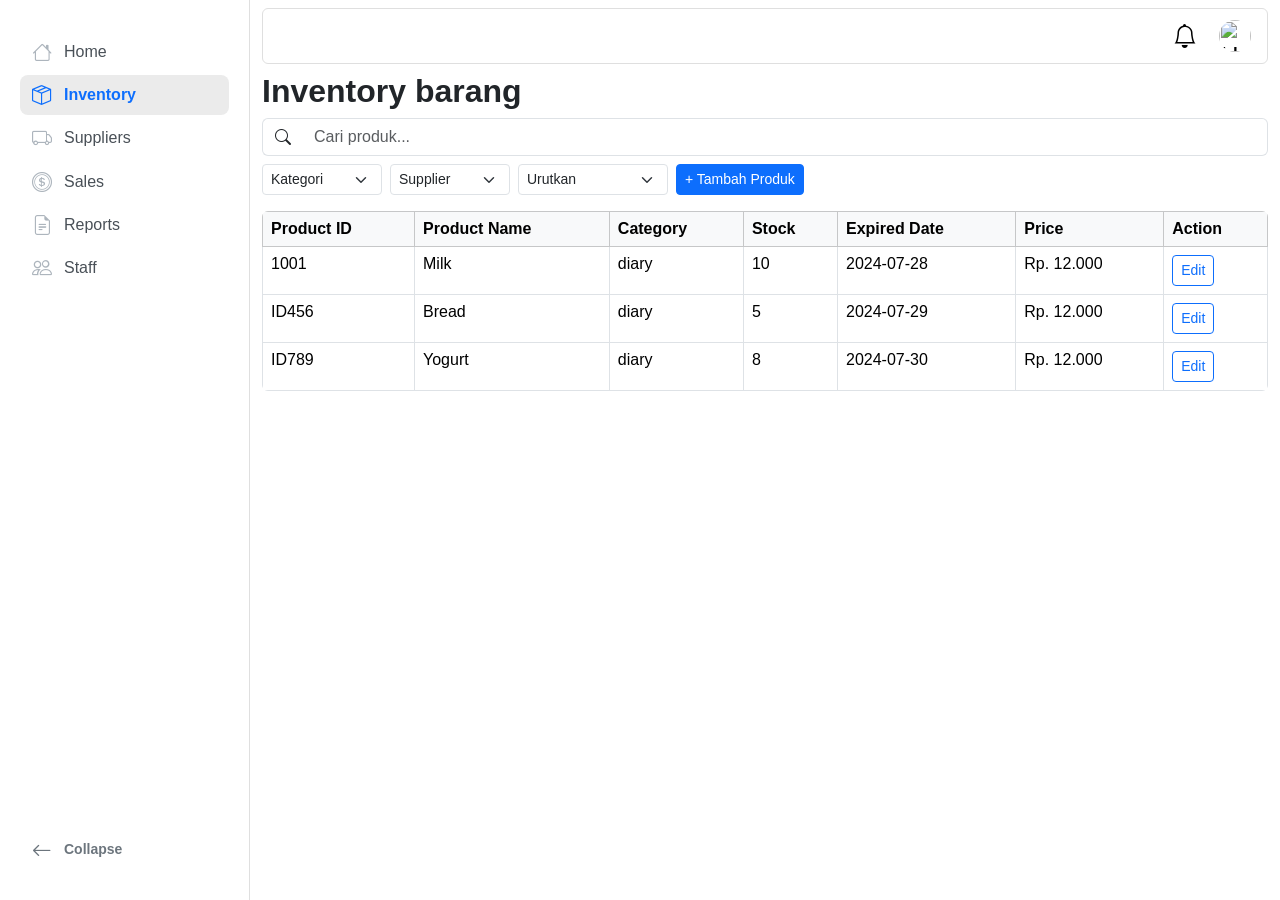
==== index.html @ c000d21e "Update and rename inventory.html to index.html" ====
<html lang="en">
<head>
  <meta charset="utf-8" />
  <meta name="viewport" content="width=device-width, initial-scale=1" />
  <title>Dashboard</title>
  <link
    href="https://cdn.jsdelivr.net/npm/bootstrap@5.3.0/dist/css/bootstrap.min.css"
    rel="stylesheet"
  />
  <link
    href="https://cdn.jsdelivr.net/npm/bootstrap-icons@1.10.5/font/bootstrap-icons.css"
    rel="stylesheet"
  />
  <style>
    body, html {
      width: 100%;
      height: 100%;
      margin: 0;
      font-family: -apple-system, BlinkMacSystemFont, "Segoe UI", Roboto,
        "Helvetica Neue", Arial, sans-serif, "Apple Color Emoji",
        "Segoe UI Emoji", "Segoe UI Symbol";
      overflow: hidden;
    }
    .app-container {
      display: flex;
      height: 100vh;
      width: 100vw;
      flex-direction: column;
    }
    /* Header */
    .navbar {
      background-color: #ffffff !important;
      border: #dfdfdf 0.1rem solid;
      border-radius: 6px;
      height: 56px;
      width: 100%;
      flex-shrink: 0;
      padding-left: 1rem;
      padding-right: 1rem;
    }
    .header-icons {
      display: flex;
      align-items: center;
      gap: 1rem;
    }
    .header-icons button {
      background: none;
      border: none;
      color: black;
      font-size: 1.5rem;
      position: relative;
      cursor: pointer;
    }
    .header-icons button:focus {
      outline: none;
      box-shadow: 0 0 0 2px rgba(0 0 0 / 0.3);
      border-radius: 0.25rem;
    }
    .header-icons .badge {
      font-size: 0.6rem;
      line-height: 1;
      position: absolute;
      top: 0;
      right: 0;
      transform: translate(50%, -50%);
    }
    .header-icons img {
      width: 32px;
      height: 32px;
      border-radius: 50%;
      cursor: pointer;
    }

    /* Layout below header */
    .content-wrapper {
      display: flex;
      flex-grow: 1;
      height: calc(100vh - 56px);
      overflow: hidden;
    }

    /* Sidebar normal */
    .sidebar {
      min-width: 70px !important;
      max-width: 250px !important;
      background: rgb(255, 255, 255);
      border-right: 1px solid #dfdfdf;
      width: 250px;
      display: flex;
      flex-direction: column;
      justify-content: space-between;
      padding: 2rem 1.25rem;
      transition: all 0.3s ease;
      position: relative;
      user-select: none;
    }

    /* Sidebar ketika collapsed */
    .sidebar.collapsed {
      width: 3.5rem !important;
      min-width: 3.5rem;
      max-width: 3.5rem;
      padding: 2rem 0.75rem;
      align-items: center;
    }
    .sidebar li:not(:last-child) {
      margin-bottom: 0.2rem;
      margin-top: 0.2rem;
    }
    .sidebar ul {
      padding-left: 0;
      margin-bottom: 0;
      list-style: none;
      width: 100%;
    }
    .sidebar li {
      position: relative;
      width: 100%;
    }
    .sidebar a {
      color: #212529;
      text-decoration: none;
      display: flex;
      align-items: center;
      gap: 0.75rem;
      padding: 0.5rem 0.75rem;
      font-weight: 400;
      font-size: 1rem;
      justify-content: flex-start;
      white-space: nowrap;
      overflow: hidden;
      transition: color 0.3s ease, background-color 0.3s ease;
      border-radius: 0.25rem;
      position: relative;
      width: 100%;
      box-sizing: border-box;
    }
    .sidebar a i {
      min-width: 1.25rem;
      text-align: center;
      font-size: 1.25rem;
      flex-shrink: 0;
    }
    .sidebar a.active {
      background-color: #ebebeb;
      border-radius: 8px;
      color: #0d6efd;
      font-weight: 600;
    }
    .sidebar a.active i {
      color: #0d6efd;
    }
    .sidebar a.inactive i {
      color: #adb5bd;
    }
    .sidebar a.inactive {
      color: #495057;
    }
    /* Hide text when collapsed */
    .sidebar.collapsed a span {
      display: none;
    }
    /* Tooltip on hover when collapsed */
    .sidebar.collapsed a:hover::after {
      content: attr(data-tooltip);
      position: fixed;
      left: 3.8rem;
      background: #212529;
      color: white;
      padding: 0.25rem 0.5rem;
      border-radius: 0.25rem;
      white-space: nowrap;
      font-size: 0.875rem;
      top: 50%;
      transform: translateY(-50%);
      z-index: 1050;
      pointer-events: none;
      box-shadow: 0 0.125rem 0.25rem rgb(0 0 0 / 0.15);
    }
    /* Sidebar footer */
    .sidebar-footer {
      margin-top: auto;
      width: 100%;
    }
    .sidebar-footer a {
      color: #6c757d;
      font-size: 0.875rem;
      display: flex;
      align-items: center;
      gap: 0.75rem;
      cursor: pointer;
      font-weight: 600;
      justify-content: flex-start;
      border-radius: 0.25rem;
      padding: 0.5rem 0.75rem;
      position: relative;
      white-space: nowrap;
      overflow: hidden;
      transition: color 0.3s ease, background-color 0.3s ease;
      width: 100%;
      box-sizing: border-box;
    }
    .sidebar-footer a i {
      min-width: 1.25rem;
      text-align: center;
      font-size: 1.25rem;
      flex-shrink: 0;
    }
    .sidebar.collapsed .sidebar-footer a span {
      display: none;
    }
    .sidebar.collapsed .sidebar-footer a:hover::after {
      content: attr(data-tooltip);
      position: fixed;
      left: 3.8rem;
      background: #212529;
      color: white;
      padding: 0.25rem 0.5rem;
      border-radius: 0.25rem;
      white-space: nowrap;
      font-size: 0.875rem;
      bottom: 1.5rem;
      z-index: 1050;
      pointer-events: none;
      box-shadow: 0 0.125rem 0.25rem rgb(0 0 0 / 0.15);
    }
    /* Hover highlight */
    .sidebar a:hover,
    .sidebar a:hover i,
    .sidebar-footer a:hover {
      color: #0d6efd;
      background-color: #ebebeb;
      border-radius: 8px;
      text-decoration: none;
    }

    /* Main content */
    main {
      flex-grow: 1;
      padding-top: 0.5rem;
      overflow-y: auto;
      background: #ffffff;
    }
    
    table {
      border-radius: 2rem !important;
      overflow: hidden;
    }
    .barang-table-wrapper {
      overflow-x: auto;
      max-height: 500px;
    }
  </style>
</head>
<body>
  <div class="app-container">
    <div class="content-wrapper">
      <!-- Sidebar -->
      <nav id="sidebar" class="sidebar" aria-label="Sidebar navigation">
        <ul>
            <a href="#" class="inactive" data-tooltip="Home" tabindex="0">
              <i class="bi bi-house"></i><span>Home</span>
            </a>
          </li>
          <li>
            <a href="#" class="active" data-tooltip="Inventory" tabindex="0">
              <i class="bi bi-box-seam"></i><span>Inventory</span>
            </a>
          </li>
          <li>
            <a href="#" class="inactive" data-tooltip="Suppliers" tabindex="0">
              <i class="bi bi-truck"></i><span>Suppliers</span>
            </a>
          </li>
          <li>
            <a href="#" class="inactive" data-tooltip="Sales" tabindex="0">
              <i class="bi bi-coin"></i><span>Sales</span>
            </a>
          </li>
          <li>
            <a href="#" class="inactive" data-tooltip="Reports" tabindex="0">
              <i class="bi bi-file-earmark-text"></i><span>Reports</span>
            </a>
          </li>
          <li>
            <a href="#" class="inactive" data-tooltip="Staff" tabindex="0">
              <i class="bi bi-people"></i><span>Staff</span>
            </a>
          </li>
        </ul>
        <div class="sidebar-footer">
          <a href="#" id="collapse-btn" data-tooltip="Collapse" tabindex="0">
            <i class="bi bi-arrow-left"></i><span>Collapse</span>
          </a>
        </div>
      </nav>

      <!-- Main content -->
        <main role="main" tabindex="0">
        <div class="container-fluid">
        <nav class="navbar navbar-light d-flex justify-content-end">
      <div class="header-icons">
        <button class="btn-bell" type="button" aria-label="Notifications" title="Notifications">
          <i class="bi bi-bell"></i>
          
        </button>
        <button type="button" aria-label="User profile" title="User profile" class="p-0 border-0 bg-transparent">
          <img
            alt="User avatar icon, placeholder image"
            src="https://storage.googleapis.com/a1aa/image/397a00f8-075d-4b23-9bff-bdc5eec82293.jpg"
            width="32"
            height="32"
            class="rounded-circle"
          />
        </button>
      </div>
    </nav>
       
          <h2 class="fw-bold mt-2">Inventory barang</h2>
<!-- Filter & Search Row -->
<div class="d-flex flex-wrap justify-content-between align-items-center mb-3">
  <!-- Search Bar -->
  <div class="input-group" style="width: 100%;">
    <span class="input-group-text bg-white border-end-0">
      <i class="bi bi-search"></i>
    </span>
    <input type="text" class="form-control border-start-0" placeholder="Cari produk...">
  </div>

  <!-- Filter & Action (Dropdowns + Button) -->
  <div class="d-flex align-items-center gap-2 flex-wrap mt-2">
    <!-- Dropdowns dengan ukuran kecil -->
    <select class="form-select form-select-sm" style="width: 120px;">
      <option selected>Kategori</option>
      <option>Makanan</option>
      <option>Minuman</option>
      <option>Obat</option>
    </select>

    <select class="form-select form-select-sm" style="width: 120px;">
      <option selected>Supplier</option>
      <option>Supplier A</option>
      <option>Supplier B</option>
    </select>

    <select class="form-select form-select-sm" style="width: 150px;">
      <option selected>Urutkan</option>
      <option value="expired_asc">Kedaluwarsa Terdekat</option>
      <option value="expired_desc">Kedaluwarsa Terjauh</option>
    </select>

    <!-- Tombol Tambah -->
    <button class="btn btn-primary btn-sm">+ Tambah Produk</button>
  </div>
</div>
          <div class="barang-table-wrapper">
            <table class="table table-hover table-bordered rounded">
              <thead class="table-light">
                <tr>
                  <th>Product ID</th>
                  <th>Product Name</th>
                  <th>Category</th>
                  <th>Stock</th>
                  <th>Expired Date</th>
                  <th>Price</th>
                  <th>Action</th>
                </tr>
              </thead>
              <tbody>
                <tr>
                  <td>1001</td>
                  <td>Milk</td>
                  <td> diary</td>
                  <td>10</td>
                  <td>2024-07-28</td>
                  <td>Rp. 12.000</td>
                    <td>
                  <button class="btn btn-sm btn-outline-primary">
                  Edit</button>
                </td>
                </tr>
                <tr>
                  <td>ID456</td>
                  <td>Bread</td>
                  <td> diary</td>
                  <td>5</td>
                  <td>2024-07-29</td>
                  <td>Rp. 12.000</td>
                  <td>
                  <button class="btn btn-sm btn-outline-primary">
                  Edit</button>
                  </td>
                </tr>
                <tr>
                  <td>ID789</td>
                  <td>Yogurt</td>
                  <td> diary</td>
                  <td>8</td>
                  <td>2024-07-30</td>
                  <td>Rp. 12.000</td>
                  <td>
                  <button class="btn btn-sm btn-outline-primary">
                  Edit</button>
                  </td>
                </tr>
              </tbody>
            </table>
          </div>
          </div>
        </div>
    </div>
</main>

  <script src="https://cdn.jsdelivr.net/npm/bootstrap@5.3.0/dist/js/bootstrap.bundle.min.js"></script>
  <script>
    const sidebar = document.getElementById('sidebar');
    const collapseBtn = document.getElementById('collapse-btn');

    function setCollapsed(collapsed) {
      if (collapsed) {
        sidebar.classList.add('collapsed');
        collapseBtn.setAttribute('aria-expanded', 'false');
        collapseBtn.setAttribute('data-tooltip', 'Expand');
        collapseBtn.querySelector('i').classList.remove('bi-arrow-left');
        collapseBtn.querySelector('i').classList.add('bi-arrow-right');
        collapseBtn.querySelector('span').textContent = 'Expand';
      } else {
        sidebar.classList.remove('collapsed');
        collapseBtn.setAttribute('aria-expanded', 'true');
        collapseBtn.setAttribute('data-tooltip', 'Collapse');
        collapseBtn.querySelector('i').classList.remove('bi-arrow-right');
        collapseBtn.querySelector('i').classList.add('bi-arrow-left');
        collapseBtn.querySelector('span').textContent = 'Collapse';
      }
    }

    collapseBtn.addEventListener('click', (e) => {
      e.preventDefault();
      const isCollapsed = sidebar.classList.contains('collapsed');
      setCollapsed(!isCollapsed);
    });

    // Initialize state (expanded)
    setCollapsed(false);
  </script>
</body>
</html>
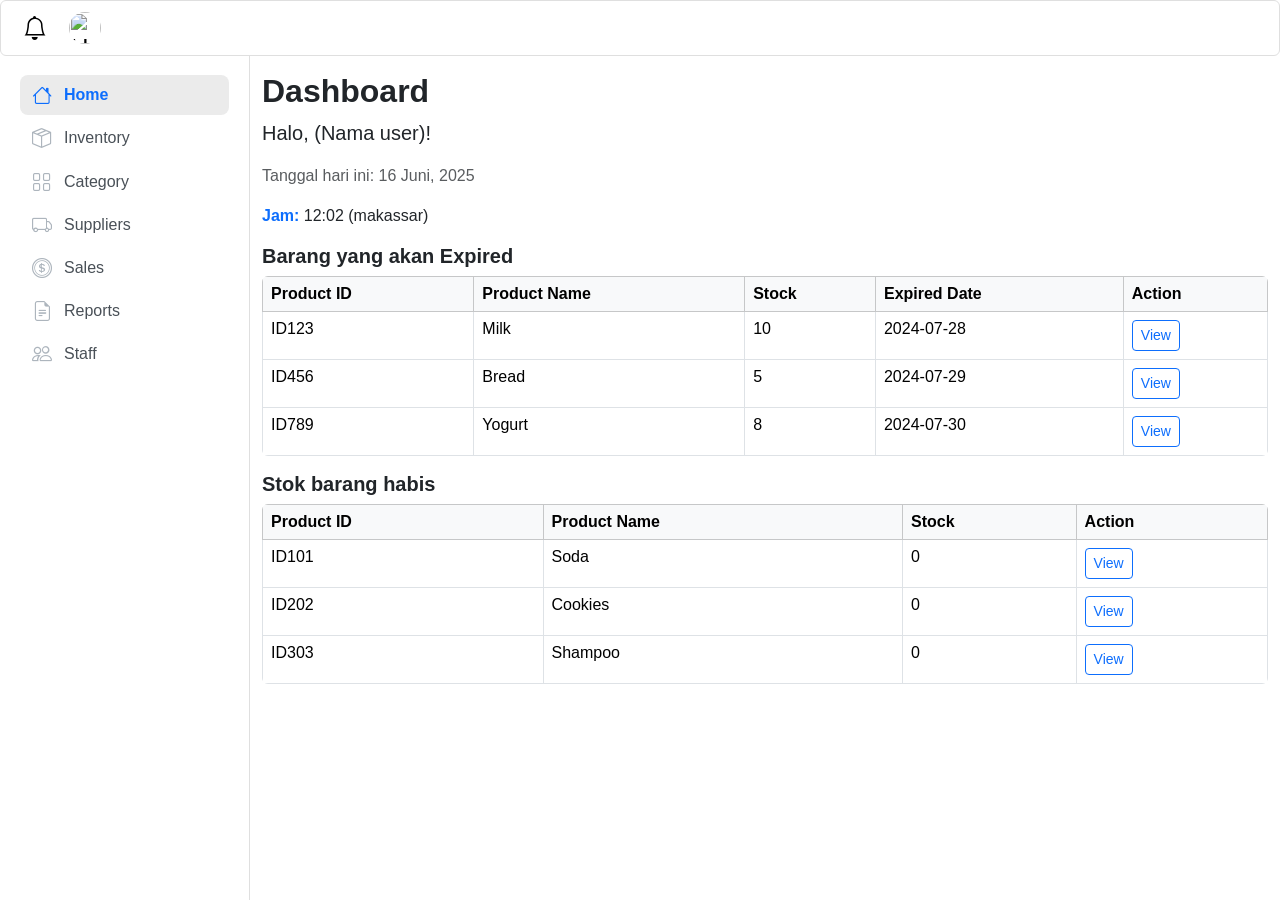
==== commit c1e053b9: "Update index.html" ====
--- a/index.html
+++ b/index.html
@@ -1,447 +1,527 @@
 <html lang="en">
 <head>
-  <meta charset="utf-8" />
-  <meta name="viewport" content="width=device-width, initial-scale=1" />
-  <title>Dashboard</title>
-  <link
-    href="https://cdn.jsdelivr.net/npm/bootstrap@5.3.0/dist/css/bootstrap.min.css"
-    rel="stylesheet"
-  />
-  <link
-    href="https://cdn.jsdelivr.net/npm/bootstrap-icons@1.10.5/font/bootstrap-icons.css"
-    rel="stylesheet"
-  />
-  <style>
-    body, html {
-      width: 100%;
-      height: 100%;
-      margin: 0;
-      font-family: -apple-system, BlinkMacSystemFont, "Segoe UI", Roboto,
-        "Helvetica Neue", Arial, sans-serif, "Apple Color Emoji",
-        "Segoe UI Emoji", "Segoe UI Symbol";
-      overflow: hidden;
-    }
-    .app-container {
-      display: flex;
-      height: 100vh;
-      width: 100vw;
-      flex-direction: column;
-    }
-    /* Header */
-    .navbar {
-      background-color: #ffffff !important;
-      border: #dfdfdf 0.1rem solid;
-      border-radius: 6px;
-      height: 56px;
-      width: 100%;
-      flex-shrink: 0;
-      padding-left: 1rem;
-      padding-right: 1rem;
-    }
-    .header-icons {
-      display: flex;
-      align-items: center;
-      gap: 1rem;
-    }
-    .header-icons button {
-      background: none;
-      border: none;
-      color: black;
-      font-size: 1.5rem;
-      position: relative;
-      cursor: pointer;
-    }
-    .header-icons button:focus {
-      outline: none;
-      box-shadow: 0 0 0 2px rgba(0 0 0 / 0.3);
-      border-radius: 0.25rem;
-    }
-    .header-icons .badge {
-      font-size: 0.6rem;
-      line-height: 1;
-      position: absolute;
-      top: 0;
-      right: 0;
-      transform: translate(50%, -50%);
-    }
-    .header-icons img {
-      width: 32px;
-      height: 32px;
-      border-radius: 50%;
-      cursor: pointer;
-    }
-
-    /* Layout below header */
-    .content-wrapper {
-      display: flex;
-      flex-grow: 1;
-      height: calc(100vh - 56px);
-      overflow: hidden;
-    }
-
-    /* Sidebar normal */
-    .sidebar {
-      min-width: 70px !important;
-      max-width: 250px !important;
-      background: rgb(255, 255, 255);
-      border-right: 1px solid #dfdfdf;
-      width: 250px;
-      display: flex;
-      flex-direction: column;
-      justify-content: space-between;
-      padding: 2rem 1.25rem;
-      transition: all 0.3s ease;
-      position: relative;
-      user-select: none;
-    }
-
-    /* Sidebar ketika collapsed */
-    .sidebar.collapsed {
-      width: 3.5rem !important;
-      min-width: 3.5rem;
-      max-width: 3.5rem;
-      padding: 2rem 0.75rem;
-      align-items: center;
-    }
-    .sidebar li:not(:last-child) {
-      margin-bottom: 0.2rem;
-      margin-top: 0.2rem;
-    }
-    .sidebar ul {
-      padding-left: 0;
-      margin-bottom: 0;
-      list-style: none;
-      width: 100%;
-    }
-    .sidebar li {
-      position: relative;
-      width: 100%;
-    }
-    .sidebar a {
-      color: #212529;
-      text-decoration: none;
-      display: flex;
-      align-items: center;
-      gap: 0.75rem;
-      padding: 0.5rem 0.75rem;
-      font-weight: 400;
-      font-size: 1rem;
-      justify-content: flex-start;
-      white-space: nowrap;
-      overflow: hidden;
-      transition: color 0.3s ease, background-color 0.3s ease;
-      border-radius: 0.25rem;
-      position: relative;
-      width: 100%;
-      box-sizing: border-box;
-    }
-    .sidebar a i {
-      min-width: 1.25rem;
-      text-align: center;
-      font-size: 1.25rem;
-      flex-shrink: 0;
-    }
-    .sidebar a.active {
-      background-color: #ebebeb;
-      border-radius: 8px;
-      color: #0d6efd;
-      font-weight: 600;
-    }
-    .sidebar a.active i {
-      color: #0d6efd;
-    }
-    .sidebar a.inactive i {
-      color: #adb5bd;
-    }
-    .sidebar a.inactive {
-      color: #495057;
-    }
-    /* Hide text when collapsed */
-    .sidebar.collapsed a span {
-      display: none;
-    }
-    /* Tooltip on hover when collapsed */
-    .sidebar.collapsed a:hover::after {
-      content: attr(data-tooltip);
-      position: fixed;
-      left: 3.8rem;
-      background: #212529;
-      color: white;
-      padding: 0.25rem 0.5rem;
-      border-radius: 0.25rem;
-      white-space: nowrap;
-      font-size: 0.875rem;
-      top: 50%;
-      transform: translateY(-50%);
-      z-index: 1050;
-      pointer-events: none;
-      box-shadow: 0 0.125rem 0.25rem rgb(0 0 0 / 0.15);
-    }
-    /* Sidebar footer */
-    .sidebar-footer {
-      margin-top: auto;
-      width: 100%;
-    }
-    .sidebar-footer a {
-      color: #6c757d;
-      font-size: 0.875rem;
-      display: flex;
-      align-items: center;
-      gap: 0.75rem;
-      cursor: pointer;
-      font-weight: 600;
-      justify-content: flex-start;
-      border-radius: 0.25rem;
-      padding: 0.5rem 0.75rem;
-      position: relative;
-      white-space: nowrap;
-      overflow: hidden;
-      transition: color 0.3s ease, background-color 0.3s ease;
-      width: 100%;
-      box-sizing: border-box;
-    }
-    .sidebar-footer a i {
-      min-width: 1.25rem;
-      text-align: center;
-      font-size: 1.25rem;
-      flex-shrink: 0;
-    }
-    .sidebar.collapsed .sidebar-footer a span {
-      display: none;
-    }
-    .sidebar.collapsed .sidebar-footer a:hover::after {
-      content: attr(data-tooltip);
-      position: fixed;
-      left: 3.8rem;
-      background: #212529;
-      color: white;
-      padding: 0.25rem 0.5rem;
-      border-radius: 0.25rem;
-      white-space: nowrap;
-      font-size: 0.875rem;
-      bottom: 1.5rem;
-      z-index: 1050;
-      pointer-events: none;
-      box-shadow: 0 0.125rem 0.25rem rgb(0 0 0 / 0.15);
-    }
-    /* Hover highlight */
-    .sidebar a:hover,
-    .sidebar a:hover i,
-    .sidebar-footer a:hover {
-      color: #0d6efd;
-      background-color: #ebebeb;
-      border-radius: 8px;
-      text-decoration: none;
-    }
-
-    /* Main content */
-    main {
-      flex-grow: 1;
-      padding-top: 0.5rem;
-      overflow-y: auto;
-      background: #ffffff;
-    }
-    
-    table {
-      border-radius: 2rem !important;
-      overflow: hidden;
-    }
-    .barang-table-wrapper {
-      overflow-x: auto;
-      max-height: 500px;
-    }
-  </style>
+    <meta charset="utf-8" />
+    <meta name="viewport" content="width=device-width, initial-scale=1" />
+    <title>Dashboard</title>
+    <link
+        href="https://cdn.jsdelivr.net/npm/bootstrap@5.3.0/dist/css/bootstrap.min.css"
+        rel="stylesheet"
+    />
+    <link
+        href="https://cdn.jsdelivr.net/npm/bootstrap-icons@1.10.5/font/bootstrap-icons.css"
+        rel="stylesheet"
+    />
+    <style>
+        body, html {
+            width: 100%;
+            height: 100%;
+            margin: 0;
+            font-family: -apple-system, BlinkMacSystemFont, "Segoe UI", Roboto,
+                "Helvetica Neue", Arial, sans-serif, "Apple Color Emoji",
+                "Segoe UI Emoji", "Segoe UI Symbol";
+            overflow-x: hidden; /* Mencegah scrollbar horizontal pada mobile saat sidebar off-canvas */
+        }
+        .app-container {
+            display: flex;
+            height: 100vh;
+            width: 100vw;
+            flex-direction: column;
+        }
+
+        /* Header / Navbar */
+        .navbar {
+            background-color: #ffffff !important;
+            border: #dfdfdf 0.1rem solid;
+            border-radius: 6px;
+            height: 56px;
+            width: 100%;
+            flex-shrink: 0;
+            padding-left: 1rem;
+            padding-right: 1rem;
+            display: flex;
+            align-items: center;
+            justify-content: space-between; /* Menjaga hamburger di kiri, ikon di kanan */
+        }
+
+        /* Hamburger Button (hanya terlihat di mobile) */
+        #hamburger-btn {
+            background: none;
+            border: none;
+            color: black;
+            font-size: 1.5rem;
+            cursor: pointer;
+            padding: 0.5rem;
+            border-radius: 0.25rem;
+            transition: background-color 0.3s ease;
+            margin-right: 1rem;
+            /* Secara default tampil di mobile */
+            display: block;
+        }
+
+        #hamburger-btn:hover {
+            background-color: #ebebeb;
+        }
+
+        .header-icons {
+            display: flex;
+            align-items: center;
+            gap: 1rem;
+        }
+        .header-icons button {
+            background: none;
+            border: none;
+            color: black;
+            font-size: 1.5rem;
+            position: relative;
+            cursor: pointer;
+        }
+        .header-icons button:focus {
+            outline: none;
+            box-shadow: 0 0 0 2px rgba(0 0 0 / 0.3);
+            border-radius: 0.25rem;
+        }
+        .header-icons .badge {
+            font-size: 0.6rem;
+            line-height: 1;
+            position: absolute;
+            top: 0;
+            right: 0;
+            transform: translate(50%, -50%);
+        }
+        .header-icons img {
+            width: 32px;
+            height: 32px;
+            border-radius: 50%;
+            cursor: pointer;
+        }
+
+        /* Layout below header */
+        .content-wrapper {
+            display: flex;
+            flex-grow: 1;
+            height: calc(100vh - 56px);
+            overflow: hidden;
+            position: relative;
+        }
+
+        /* Sidebar - Default (untuk Mobile: Off-Canvas) */
+        .sidebar {
+            background: rgb(255, 255, 255);
+            border-right: 1px solid #dfdfdf;
+            width: 250px;
+            display: flex;
+            flex-direction: column;
+            justify-content: space-between;
+            padding: 1rem 1.25rem 2rem;
+            position: fixed; /* Menjadikan sidebar melayang */
+            top: 0; /* Mulai dari atas viewport */
+            left: -250px; /* Sembunyikan di luar layar */
+            height: 100%; /* Ambil seluruh tinggi viewport */
+            z-index: 1040; /* Di atas backdrop, di bawah modal */
+            transition: left 0.3s ease-in-out; /* Transisi untuk animasi geser */
+            user-select: none;
+            flex-shrink: 0;
+            padding-top: 56px; /* Memberi ruang di atas agar tidak tumpang tindih dengan navbar */
+            box-sizing: border-box; /* Pastikan padding termasuk dalam lebar/tinggi */
+        }
+
+        /* Sidebar aktif (terbuka) di Mobile */
+        .sidebar.active {
+            left: 0; /* Geser masuk ke dalam layar */
+        }
+
+        /* Backdrop overlay saat sidebar terbuka (hanya di Mobile) */
+        .sidebar-backdrop {
+            position: fixed;
+            top: 0;
+            left: 0;
+            width: 100vw;
+            height: 100vh;
+            background-color: rgba(0, 0, 0, 0.5);
+            z-index: 1039;
+            display: none; /* Sembunyikan secara default */
+        }
+
+        .sidebar.active + .sidebar-backdrop {
+            display: block; /* Tampilkan backdrop saat sidebar aktif */
+        }
+
+        /* sidebar-header tidak digunakan untuk off-canvas ini, jadi sembunyikan */
+        .sidebar-header {
+            display: none;
+        }
+
+        .sidebar ul {
+            padding-left: 0;
+            margin-bottom: 0;
+            list-style: none;
+            width: 100%;
+            padding-top: 0;
+        }
+        .sidebar li {
+            position: relative;
+            width: 100%;
+            margin-bottom: 0.2rem;
+            margin-top: 0.2rem;
+        }
+        .sidebar a {
+            color: #212529;
+            text-decoration: none;
+            display: flex;
+            align-items: center;
+            gap: 0.75rem;
+            padding: 0.5rem 0.75rem;
+            font-weight: 400;
+            font-size: 1rem;
+            justify-content: flex-start;
+            white-space: nowrap;
+            overflow: hidden;
+            transition: color 0.3s ease, background-color 0.3s ease;
+            border-radius: 0.25rem;
+            position: relative;
+            width: 100%;
+            box-sizing: border-box;
+        }
+        .sidebar a i {
+            min-width: 1.25rem;
+            text-align: center;
+            font-size: 1.25rem;
+            flex-shrink: 0;
+        }
+        .sidebar a.active {
+            background-color: #ebebeb;
+            border-radius: 8px;
+            color: #0d6efd;
+            font-weight: 600;
+        }
+        .sidebar a.inactive i {
+            color: #adb5bd;
+        }
+        .sidebar a.inactive {
+            color: #495057;
+        }
+
+        /* Tooltip tidak berlaku untuk off-canvas */
+        .sidebar a:hover::after {
+            display: none; /* Sembunyikan tooltip pada off-canvas */
+        }
+
+        .sidebar-footer {
+            display: none;
+        }
+
+        /* Hover highlight */
+        .sidebar a:hover,
+        .sidebar a:hover i {
+            color: #0d6efd;
+            background-color: #ebebeb;
+            border-radius: 8px;
+            text-decoration: none;
+        }
+
+        /* Main content */
+        main {
+            flex-grow: 1;
+            padding-top: 0.5rem;
+            overflow-y: auto;
+            background: #ffffff;
+            /* Tidak ada margin-left di mobile */
+            transition: margin-left 0.3s ease-in-out; /* Transisi untuk desktop */
+        }
+
+        table {
+            border-radius: 2rem !important;
+            overflow: hidden;
+        }
+        .ukuran-table-wrapper {
+            max-height: 300px;
+            overflow-y: auto;
+        }
+
+        /* ============================================== */
+        /* MEDIA QUERIES UNTUK DESKTOP VIEW */
+        /* Ukuran breakpoint standar untuk desktop biasanya 992px (Bootstrap 'lg') */
+        /* Anda bisa menyesuaikannya menjadi 768px (md) atau 1200px (xl) jika perlu */
+        /* ============================================== */
+        @media (min-width: 992px) {
+            /* Sembunyikan tombol hamburger di desktop */
+            #hamburger-btn {
+                display: none;
+            }
+
+            /* Sidebar untuk Desktop: Statis (selalu terlihat) */
+            .sidebar {
+                position: static; /* Kembali ke posisi statis dalam flex container */
+                left: 0; /* Pastikan selalu terlihat */
+                height: auto; /* Biarkan tinggi menyesuaikan konten */
+                width: 250px; /* Lebar default untuk desktop */
+                min-width: 250px;
+                max-width: 250px;
+                padding-top: 1rem; /* Kembali ke padding normal karena tidak ada navbar di atasnya lagi */
+                border-right: 1px solid #dfdfdf;
+                flex-shrink: 0;
+            }
+
+            /* Sembunyikan backdrop di desktop */
+            .sidebar-backdrop {
+                display: none !important;
+            }
+
+            /* Konten utama geser ke kanan untuk memberi ruang sidebar */
+            .content-wrapper {
+                /* Karena sidebar statis sekarang, content-wrapper akan memiliki 2 item flex */
+                /* flex-direction: row; (ini default untuk flex) */
+            }
+
+            main {
+                margin-left: 0; /* Tidak perlu margin-left karena sidebar statis memakan ruang */
+            }
+
+            /* Tombol collapse/expand untuk desktop (opsional) */
+            /* Jika Anda ingin sidebar bisa di-collapse di desktop, Anda perlu menambahkan kembali
+               tombol collapse ke dalam sidebar dan mengelola class 'collapsed' dengan JS */
+            /* Untuk contoh ini, saya asumsikan sidebar desktop selalu expanded */
+        }
+    </style>
 </head>
 <body>
-  <div class="app-container">
-    <div class="content-wrapper">
-      <!-- Sidebar -->
-      <nav id="sidebar" class="sidebar" aria-label="Sidebar navigation">
-        <ul>
-            <a href="#" class="inactive" data-tooltip="Home" tabindex="0">
-              <i class="bi bi-house"></i><span>Home</span>
-            </a>
-          </li>
-          <li>
-            <a href="#" class="active" data-tooltip="Inventory" tabindex="0">
-              <i class="bi bi-box-seam"></i><span>Inventory</span>
-            </a>
-          </li>
-          <li>
-            <a href="#" class="inactive" data-tooltip="Suppliers" tabindex="0">
-              <i class="bi bi-truck"></i><span>Suppliers</span>
-            </a>
-          </li>
-          <li>
-            <a href="#" class="inactive" data-tooltip="Sales" tabindex="0">
-              <i class="bi bi-coin"></i><span>Sales</span>
-            </a>
-          </li>
-          <li>
-            <a href="#" class="inactive" data-tooltip="Reports" tabindex="0">
-              <i class="bi bi-file-earmark-text"></i><span>Reports</span>
-            </a>
-          </li>
-          <li>
-            <a href="#" class="inactive" data-tooltip="Staff" tabindex="0">
-              <i class="bi bi-people"></i><span>Staff</span>
-            </a>
-          </li>
-        </ul>
-        <div class="sidebar-footer">
-          <a href="#" id="collapse-btn" data-tooltip="Collapse" tabindex="0">
-            <i class="bi bi-arrow-left"></i><span>Collapse</span>
-          </a>
-        </div>
-      </nav>
-
-      <!-- Main content -->
-        <main role="main" tabindex="0">
-        <div class="container-fluid">
-        <nav class="navbar navbar-light d-flex justify-content-end">
-      <div class="header-icons">
-        <button class="btn-bell" type="button" aria-label="Notifications" title="Notifications">
-          <i class="bi bi-bell"></i>
-          
-        </button>
-        <button type="button" aria-label="User profile" title="User profile" class="p-0 border-0 bg-transparent">
-          <img
-            alt="User avatar icon, placeholder image"
-            src="https://storage.googleapis.com/a1aa/image/397a00f8-075d-4b23-9bff-bdc5eec82293.jpg"
-            width="32"
-            height="32"
-            class="rounded-circle"
-          />
-        </button>
-      </div>
-    </nav>
-       
-          <h2 class="fw-bold mt-2">Inventory barang</h2>
-<!-- Filter & Search Row -->
-<div class="d-flex flex-wrap justify-content-between align-items-center mb-3">
-  <!-- Search Bar -->
-  <div class="input-group" style="width: 100%;">
-    <span class="input-group-text bg-white border-end-0">
-      <i class="bi bi-search"></i>
-    </span>
-    <input type="text" class="form-control border-start-0" placeholder="Cari produk...">
-  </div>
-
-  <!-- Filter & Action (Dropdowns + Button) -->
-  <div class="d-flex align-items-center gap-2 flex-wrap mt-2">
-    <!-- Dropdowns dengan ukuran kecil -->
-    <select class="form-select form-select-sm" style="width: 120px;">
-      <option selected>Kategori</option>
-      <option>Makanan</option>
-      <option>Minuman</option>
-      <option>Obat</option>
-    </select>
-
-    <select class="form-select form-select-sm" style="width: 120px;">
-      <option selected>Supplier</option>
-      <option>Supplier A</option>
-      <option>Supplier B</option>
-    </select>
-
-    <select class="form-select form-select-sm" style="width: 150px;">
-      <option selected>Urutkan</option>
-      <option value="expired_asc">Kedaluwarsa Terdekat</option>
-      <option value="expired_desc">Kedaluwarsa Terjauh</option>
-    </select>
-
-    <!-- Tombol Tambah -->
-    <button class="btn btn-primary btn-sm">+ Tambah Produk</button>
-  </div>
-</div>
-          <div class="barang-table-wrapper">
-            <table class="table table-hover table-bordered rounded">
-              <thead class="table-light">
-                <tr>
-                  <th>Product ID</th>
-                  <th>Product Name</th>
-                  <th>Category</th>
-                  <th>Stock</th>
-                  <th>Expired Date</th>
-                  <th>Price</th>
-                  <th>Action</th>
-                </tr>
-              </thead>
-              <tbody>
-                <tr>
-                  <td>1001</td>
-                  <td>Milk</td>
-                  <td> diary</td>
-                  <td>10</td>
-                  <td>2024-07-28</td>
-                  <td>Rp. 12.000</td>
-                    <td>
-                  <button class="btn btn-sm btn-outline-primary">
-                  Edit</button>
-                </td>
-                </tr>
-                <tr>
-                  <td>ID456</td>
-                  <td>Bread</td>
-                  <td> diary</td>
-                  <td>5</td>
-                  <td>2024-07-29</td>
-                  <td>Rp. 12.000</td>
-                  <td>
-                  <button class="btn btn-sm btn-outline-primary">
-                  Edit</button>
-                  </td>
-                </tr>
-                <tr>
-                  <td>ID789</td>
-                  <td>Yogurt</td>
-                  <td> diary</td>
-                  <td>8</td>
-                  <td>2024-07-30</td>
-                  <td>Rp. 12.000</td>
-                  <td>
-                  <button class="btn btn-sm btn-outline-primary">
-                  Edit</button>
-                  </td>
-                </tr>
-              </tbody>
-            </table>
-          </div>
-          </div>
+    <div class="app-container">
+        <nav class="navbar navbar-light">
+            <button id="hamburger-btn" aria-label="Open Sidebar" tabindex="0">
+                <i class="bi bi-list"></i>
+            </button>
+            <div class="header-icons">
+                <button class="btn-bell" type="button" aria-label="Notifications" title="Notifications">
+                    <i class="bi bi-bell"></i>
+                </button>
+                <button type="button" aria-label="User profile" title="User profile" class="p-0 border-0 bg-transparent">
+                    <img
+                        alt="User avatar icon, placeholder image"
+                        src="https://storage.googleapis.com/a1aa/image/397a00f8-075d-4b23-9bff-bdc5eec82293.jpg"
+                        width="32"
+                        height="32"
+                        class="rounded-circle"
+                    />
+                </button>
+            </div>
+        </nav>
+
+        <div class="content-wrapper">
+            <nav id="sidebar" class="sidebar" aria-label="Sidebar navigation">
+                <ul>
+                    <li>
+                        <a href="home.html" class="active" data-tooltip="Home" tabindex="0">
+                            <i class="bi bi-house"></i><span>Home</span>
+                        </a>
+                    </li>
+                    <li>
+                        <a href="inventory.html" class="inactive" data-tooltip="Inventory" tabindex="0">
+                            <i class="bi bi-box-seam"></i><span>Inventory</span>
+                        </a>
+                    </li>
+                    <li>
+                        <a href="#" class="inactive" data-tooltip="Category" tabindex="0">
+                            <i class="bi bi-grid"></i><span>Category</span>
+                        </a>
+                    </li>
+                    <li>
+                        <a href="suppliers.html" class="inactive" data-tooltip="Suppliers" tabindex="0">
+                            <i class="bi bi-truck"></i><span>Suppliers</span>
+                        </a>
+                    </li>
+                    <li>
+                        <a href="sales.html" class="inactive" data-tooltip="Sales" tabindex="0">
+                            <i class="bi bi-coin"></i><span>Sales</span>
+                        </a>
+                    </li>
+                    <li>
+                        <a href="report.html" class="inactive" data-tooltip="Reports" tabindex="0">
+                            <i class="bi bi-file-earmark-text"></i><span>Reports</span>
+                        </a>
+                    </li>
+                    <li>
+                        <a href="staff.html" class="inactive" data-tooltip="Staff" tabindex="0">
+                            <i class="bi bi-people"></i><span>Staff</span>
+                        </a>
+                    </li>
+                </ul>
+            </nav>
+            <div class="sidebar-backdrop" id="sidebar-backdrop"></div> <main role="main" tabindex="0">
+                <div class="container-fluid">
+                    <h2 class="fw-bold mt-2">Dashboard</h2>
+                    <p class="fs-5">Halo, (Nama user)!</p>
+                    <p class="text-muted">Tanggal hari ini: 16 Juni, 2025</p>
+                    <p><span class="fw-semibold text-primary">Jam:</span> 12:02 (makassar)</p>
+
+                    <h5 class="mb-2 fw-semibold">Barang yang akan Expired</h5>
+                    <div class="ukuran-table-wrapper">
+                        <table class="table table-hover table-bordered rounded suppliers-table">
+                            <thead class="table-light">
+                                <tr>
+                                    <th>Product ID</th>
+                                    <th>Product Name</th>
+                                    <th>Stock</th>
+                                    <th>Expired Date</th>
+                                    <th>Action</th>
+                                </tr>
+                            </thead>
+                            <tbody>
+                                <tr>
+                                    <td>ID123</td>
+                                    <td>Milk</td>
+                                    <td>10</td>
+                                    <td>2024-07-28</td>
+                                    <td>
+                                        <button class="btn btn-sm btn-outline-primary">View</button>
+                                    </td>
+                                </tr>
+                                <tr>
+                                    <td>ID456</td>
+                                    <td>Bread</td>
+                                    <td>5</td>
+                                    <td>2024-07-29</td>
+                                    <td>
+                                        <button class="btn btn-sm btn-outline-primary">View</button>
+                                    </td>
+                                </tr>
+                                <tr>
+                                    <td>ID789</td>
+                                    <td>Yogurt</td>
+                                    <td>8</td>
+                                    <td>2024-07-30</td>
+                                    <td>
+                                        <button class="btn btn-sm btn-outline-primary">View</button>
+                                    </td>
+                                </tr>
+                            </tbody>
+                        </table>
+                    </div>
+
+                    <h5 class="mb-2 fw-semibold">Stok barang habis</h5>
+                    <div class="ukuran-table-wrapper">
+                        <table class="table table-hover table-bordered rounded suppliers-table">
+                            <thead class="table-light">
+                                <tr>
+                                    <th>Product ID</th>
+                                    <th>Product Name</th>
+                                    <th>Stock</th>
+                                    <th>Action</th>
+                                </tr>
+                            </thead>
+                            <tbody>
+                                <tr>
+                                    <td>ID101</td>
+                                    <td>Soda</td>
+                                    <td>0</td>
+                                    <td>
+                                        <button class="btn btn-sm btn-outline-primary">View</button>
+                                    </td>
+                                </tr>
+                                <tr>
+                                    <td>ID202</td>
+                                    <td>Cookies</td>
+                                    <td>0</td>
+                                    <td>
+                                        <button class="btn btn-sm btn-outline-primary">View</button>
+                                    </td>
+                                </tr>
+                                <tr>
+                                    <td>ID303</td>
+                                    <td>Shampoo</td>
+                                    <td>0</td>
+                                    <td>
+                                        <button class="btn btn-sm btn-outline-primary">View</button>
+                                    </td>
+                                </tr>
+                            </tbody>
+                        </table>
+                    </div>
+                </div>
+            </main>
         </div>
     </div>
-</main>
-
-  <script src="https://cdn.jsdelivr.net/npm/bootstrap@5.3.0/dist/js/bootstrap.bundle.min.js"></script>
-  <script>
-    const sidebar = document.getElementById('sidebar');
-    const collapseBtn = document.getElementById('collapse-btn');
-
-    function setCollapsed(collapsed) {
-      if (collapsed) {
-        sidebar.classList.add('collapsed');
-        collapseBtn.setAttribute('aria-expanded', 'false');
-        collapseBtn.setAttribute('data-tooltip', 'Expand');
-        collapseBtn.querySelector('i').classList.remove('bi-arrow-left');
-        collapseBtn.querySelector('i').classList.add('bi-arrow-right');
-        collapseBtn.querySelector('span').textContent = 'Expand';
-      } else {
-        sidebar.classList.remove('collapsed');
-        collapseBtn.setAttribute('aria-expanded', 'true');
-        collapseBtn.setAttribute('data-tooltip', 'Collapse');
-        collapseBtn.querySelector('i').classList.remove('bi-arrow-right');
-        collapseBtn.querySelector('i').classList.add('bi-arrow-left');
-        collapseBtn.querySelector('span').textContent = 'Collapse';
-      }
-    }
-
-    collapseBtn.addEventListener('click', (e) => {
-      e.preventDefault();
-      const isCollapsed = sidebar.classList.contains('collapsed');
-      setCollapsed(!isCollapsed);
-    });
-
-    // Initialize state (expanded)
-    setCollapsed(false);
-  </script>
+
+    <script src="https://cdn.jsdelivr.net/npm/bootstrap@5.3.0/dist/js/bootstrap.bundle.min.js"></script>
+    <script>
+        const sidebar = document.getElementById('sidebar');
+        const hamburgerBtn = document.getElementById('hamburger-btn');
+        const sidebarBackdrop = document.getElementById('sidebar-backdrop');
+        const sidebarLinks = sidebar.querySelectorAll('ul li a');
+
+        function openSidebar() {
+            sidebar.classList.add('active');
+            hamburgerBtn.setAttribute('aria-expanded', 'true');
+            // Menambahkan class ke body untuk mencegah scrolling saat sidebar terbuka
+            document.body.style.overflow = 'hidden';
+        }
+
+        function closeSidebar() {
+            sidebar.classList.remove('active');
+            hamburgerBtn.setAttribute('aria-expanded', 'false');
+            // Mengembalikan scrolling ke body
+            document.body.style.overflow = '';
+        }
+
+        // Ketika tombol hamburger di navbar diklik, buka sidebar
+        hamburgerBtn.addEventListener('click', (e) => {
+            e.preventDefault();
+            // Hanya buka sidebar jika saat ini belum aktif
+            if (!sidebar.classList.contains('active')) {
+                openSidebar();
+            }
+        });
+
+        // Ketika backdrop diklik, tutup sidebar
+        sidebarBackdrop.addEventListener('click', () => {
+            closeSidebar();
+        });
+
+        // Ketika salah satu link di sidebar diklik, tutup sidebar
+        sidebarLinks.forEach(link => {
+            link.addEventListener('click', () => {
+                if (sidebar.classList.contains('active')) {
+                    closeSidebar();
+                }
+            });
+        });
+
+        // ==============================================
+        // LOGIKA RESPONSIVE DENGAN JAVASCRIPT
+        // Menangani perilaku sidebar saat resize/load
+        // ==============================================
+
+        const mediaQuery = window.matchMedia('(min-width: 992px)'); // Sesuaikan dengan breakpoint di CSS Anda
+
+        function handleMediaQueryChange(e) {
+            if (e.matches) {
+                // Tampilan Desktop ( >= 992px )
+                // Pastikan sidebar terlihat dan backdrop tersembunyi
+                sidebar.classList.remove('active'); // Pastikan off-canvas tidak aktif
+                sidebar.style.left = '0'; // Pastikan CSS statis diterapkan
+                sidebarBackdrop.style.display = 'none'; // Sembunyikan backdrop
+                document.body.style.overflow = ''; // Aktifkan scrolling body
+
+                // Sembunyikan tombol hamburger di desktop
+                hamburgerBtn.style.display = 'none';
+            } else {
+                // Tampilan Mobile ( < 992px )
+                // Pastikan sidebar tersembunyi dan tombol hamburger terlihat
+                sidebar.style.left = '-250px'; // Set sidebar ke posisi off-canvas
+                sidebar.classList.remove('active'); // Pastikan tidak aktif di mobile
+                sidebarBackdrop.style.display = 'none'; // Pastikan backdrop tersembunyi
+                document.body.style.overflow = ''; // Aktifkan scrolling body
+
+                // Tampilkan tombol hamburger di mobile
+                hamburgerBtn.style.display = 'block';
+            }
+        }
+
+        // Jalankan fungsi saat halaman dimuat pertama kali
+        handleMediaQueryChange(mediaQuery);
+
+        // Tambahkan event listener untuk mendeteksi perubahan ukuran layar
+        mediaQuery.addListener(handleMediaQueryChange);
+
+    </script>
 </body>
 </html>
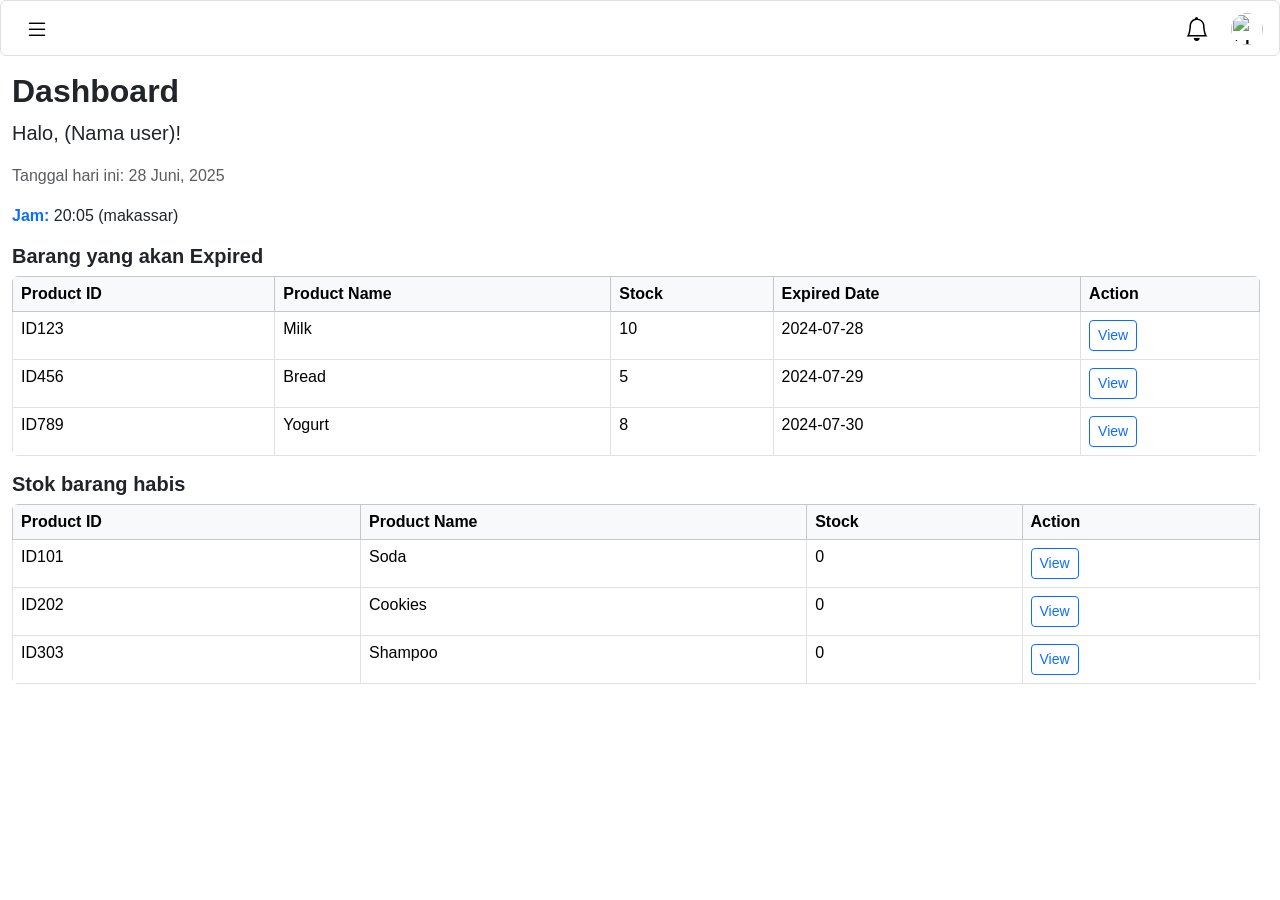
==== commit a73b34ed: "mobile index.html" ====
--- a/index.html
+++ b/index.html
@@ -11,6 +11,7 @@
         href="https://cdn.jsdelivr.net/npm/bootstrap-icons@1.10.5/font/bootstrap-icons.css"
         rel="stylesheet"
     />
+    <link rel="stylesheet" href="#">
     <style>
         body, html {
             width: 100%;
@@ -19,7 +20,7 @@
             font-family: -apple-system, BlinkMacSystemFont, "Segoe UI", Roboto,
                 "Helvetica Neue", Arial, sans-serif, "Apple Color Emoji",
                 "Segoe UI Emoji", "Segoe UI Symbol";
-            overflow-x: hidden; /* Mencegah scrollbar horizontal pada mobile saat sidebar off-canvas */
+            overflow-x: hidden; /* Mencegah scrollbar horizontal saat sidebar tersembunyi */
         }
         .app-container {
             display: flex;
@@ -38,13 +39,13 @@
             flex-shrink: 0;
             padding-left: 1rem;
             padding-right: 1rem;
-            display: flex;
-            align-items: center;
-            justify-content: space-between; /* Menjaga hamburger di kiri, ikon di kanan */
-        }
-
-        /* Hamburger Button (hanya terlihat di mobile) */
-        #hamburger-btn {
+            display: flex; /* Untuk flexbox agar bisa mengatur item di dalamnya */
+            align-items: center; /* Vertically center items */
+            justify-content: space-between; /* Untuk meletakkan hamburger di kiri dan ikon di kanan */
+        }
+
+        /* Hamburger Button in Navbar */
+        #hamburger-btn { /* ID baru untuk tombol hamburger di navbar */
             background: none;
             border: none;
             color: black;
@@ -53,9 +54,7 @@
             padding: 0.5rem;
             border-radius: 0.25rem;
             transition: background-color 0.3s ease;
-            margin-right: 1rem;
-            /* Secara default tampil di mobile */
-            display: block;
+            margin-right: 1rem; /* Beri sedikit jarak ke kanan */
         }
 
         #hamburger-btn:hover {
@@ -104,11 +103,11 @@
             position: relative;
         }
 
-        /* Sidebar - Default (untuk Mobile: Off-Canvas) */
+        /* Sidebar Off-Canvas */
         .sidebar {
             background: rgb(255, 255, 255);
             border-right: 1px solid #dfdfdf;
-            width: 250px;
+            width: 250px; /* Lebar sidebar */
             display: flex;
             flex-direction: column;
             justify-content: space-between;
@@ -125,20 +124,20 @@
             box-sizing: border-box; /* Pastikan padding termasuk dalam lebar/tinggi */
         }
 
-        /* Sidebar aktif (terbuka) di Mobile */
+        /* Sidebar aktif (terbuka) */
         .sidebar.active {
             left: 0; /* Geser masuk ke dalam layar */
         }
 
-        /* Backdrop overlay saat sidebar terbuka (hanya di Mobile) */
+        /* Backdrop overlay saat sidebar terbuka */
         .sidebar-backdrop {
             position: fixed;
             top: 0;
             left: 0;
             width: 100vw;
             height: 100vh;
-            background-color: rgba(0, 0, 0, 0.5);
-            z-index: 1039;
+            background-color: rgba(0, 0, 0, 0.5); /* Warna overlay transparan */
+            z-index: 1039; /* Di bawah sidebar, di atas konten utama */
             display: none; /* Sembunyikan secara default */
         }
 
@@ -146,9 +145,9 @@
             display: block; /* Tampilkan backdrop saat sidebar aktif */
         }
 
-        /* sidebar-header tidak digunakan untuk off-canvas ini, jadi sembunyikan */
+        /* Sidebar-header di dalam sidebar dihapus karena tombolnya pindah */
         .sidebar-header {
-            display: none;
+            display: none; /* Sembunyikan jika tidak ada elemen di dalamnya */
         }
 
         .sidebar ul {
@@ -156,12 +155,12 @@
             margin-bottom: 0;
             list-style: none;
             width: 100%;
-            padding-top: 0;
+            padding-top: 0; /* Pastikan tidak ada padding atas pada UL */
         }
         .sidebar li {
             position: relative;
             width: 100%;
-            margin-bottom: 0.2rem;
+            margin-bottom: 0.2rem; /* Tetap pertahankan jarak antar item */
             margin-top: 0.2rem;
         }
         .sidebar a {
@@ -201,18 +200,9 @@
             color: #495057;
         }
 
-        /* Tooltip tidak berlaku untuk off-canvas */
-        .sidebar a:hover::after {
-            display: none; /* Sembunyikan tooltip pada off-canvas */
-        }
-
-        .sidebar-footer {
-            display: none;
-        }
-
         /* Hover highlight */
         .sidebar a:hover,
-        .sidebar a:hover i {
+        .sidebar a:hover i { /* Hapus #collapse-btn:hover dari sini */
             color: #0d6efd;
             background-color: #ebebeb;
             border-radius: 8px;
@@ -223,10 +213,11 @@
         main {
             flex-grow: 1;
             padding-top: 0.5rem;
+            padding-left: 0,5rem;
+            padding-right: 0.5rem;
             overflow-y: auto;
             background: #ffffff;
-            /* Tidak ada margin-left di mobile */
-            transition: margin-left 0.3s ease-in-out; /* Transisi untuk desktop */
+            /* Tidak perlu margin-left karena sidebar off-canvas */
         }
 
         table {
@@ -238,50 +229,36 @@
             overflow-y: auto;
         }
 
-        /* ============================================== */
-        /* MEDIA QUERIES UNTUK DESKTOP VIEW */
-        /* Ukuran breakpoint standar untuk desktop biasanya 992px (Bootstrap 'lg') */
-        /* Anda bisa menyesuaikannya menjadi 768px (md) atau 1200px (xl) jika perlu */
-        /* ============================================== */
-        @media (min-width: 992px) {
-            /* Sembunyikan tombol hamburger di desktop */
-            #hamburger-btn {
-                display: none;
-            }
-
-            /* Sidebar untuk Desktop: Statis (selalu terlihat) */
+        /* Media query untuk perilaku responsif (opsional) */
+        /* Anda bisa menentukan di sini apakah sidebar tetap off-canvas di desktop
+           atau berubah menjadi sidebar statis yang terlihat.
+           Untuk contoh ini, kita asumsikan off-canvas untuk semua ukuran.
+           Jika ingin statis di desktop, Anda perlu lebih banyak CSS override. */
+        /* Contoh untuk layar lebih besar, jika ingin sidebar tetap terlihat di desktop: */
+        /* @media (min-width: 992px) {
             .sidebar {
-                position: static; /* Kembali ke posisi statis dalam flex container */
-                left: 0; /* Pastikan selalu terlihat */
-                height: auto; /* Biarkan tinggi menyesuaikan konten */
-                width: 250px; /* Lebar default untuk desktop */
+                position: static;
+                left: 0;
+                height: auto;
+                padding-top: 1rem; // Kembali ke padding normal jika tidak ada navbar di atasnya
+                flex-shrink: 0;
+                width: 250px;
                 min-width: 250px;
                 max-width: 250px;
-                padding-top: 1rem; /* Kembali ke padding normal karena tidak ada navbar di atasnya lagi */
-                border-right: 1px solid #dfdfdf;
-                flex-shrink: 0;
             }
-
-            /* Sembunyikan backdrop di desktop */
             .sidebar-backdrop {
                 display: none !important;
             }
-
-            /* Konten utama geser ke kanan untuk memberi ruang sidebar */
             .content-wrapper {
-                /* Karena sidebar statis sekarang, content-wrapper akan memiliki 2 item flex */
-                /* flex-direction: row; (ini default untuk flex) */
+                justify-content: flex-start; // Default flex-start
             }
-
             main {
-                margin-left: 0; /* Tidak perlu margin-left karena sidebar statis memakan ruang */
+                margin-left: 0; // Tidak ada margin jika sidebar statis
             }
-
-            /* Tombol collapse/expand untuk desktop (opsional) */
-            /* Jika Anda ingin sidebar bisa di-collapse di desktop, Anda perlu menambahkan kembali
-               tombol collapse ke dalam sidebar dan mengelola class 'collapsed' dengan JS */
-            /* Untuk contoh ini, saya asumsikan sidebar desktop selalu expanded */
-        }
+            #hamburger-btn {
+                display: none; // Sembunyikan tombol hamburger di desktop
+            }
+        } */
     </style>
 </head>
 <body>
@@ -350,8 +327,8 @@
                 <div class="container-fluid">
                     <h2 class="fw-bold mt-2">Dashboard</h2>
                     <p class="fs-5">Halo, (Nama user)!</p>
-                    <p class="text-muted">Tanggal hari ini: 16 Juni, 2025</p>
-                    <p><span class="fw-semibold text-primary">Jam:</span> 12:02 (makassar)</p>
+                    <p class="text-muted">Tanggal hari ini: 28 Juni, 2025</p>
+                    <p><span class="fw-semibold text-primary">Jam:</span> 20:05 (makassar)</p>
 
                     <h5 class="mb-2 fw-semibold">Barang yang akan Expired</h5>
                     <div class="ukuran-table-wrapper">
@@ -444,31 +421,26 @@
     <script src="https://cdn.jsdelivr.net/npm/bootstrap@5.3.0/dist/js/bootstrap.bundle.min.js"></script>
     <script>
         const sidebar = document.getElementById('sidebar');
-        const hamburgerBtn = document.getElementById('hamburger-btn');
+        const hamburgerBtn = document.getElementById('hamburger-btn'); // Ganti ID
         const sidebarBackdrop = document.getElementById('sidebar-backdrop');
         const sidebarLinks = sidebar.querySelectorAll('ul li a');
 
         function openSidebar() {
             sidebar.classList.add('active');
             hamburgerBtn.setAttribute('aria-expanded', 'true');
-            // Menambahkan class ke body untuk mencegah scrolling saat sidebar terbuka
-            document.body.style.overflow = 'hidden';
+            hamburgerBtn.setAttribute('data-tooltip', 'Close Sidebar'); // Tooltip untuk tombol hamburger
         }
 
         function closeSidebar() {
             sidebar.classList.remove('active');
             hamburgerBtn.setAttribute('aria-expanded', 'false');
-            // Mengembalikan scrolling ke body
-            document.body.style.overflow = '';
+            hamburgerBtn.setAttribute('data-tooltip', 'Open Sidebar'); // Tooltip untuk tombol hamburger
         }
 
         // Ketika tombol hamburger di navbar diklik, buka sidebar
         hamburgerBtn.addEventListener('click', (e) => {
             e.preventDefault();
-            // Hanya buka sidebar jika saat ini belum aktif
-            if (!sidebar.classList.contains('active')) {
-                openSidebar();
-            }
+            openSidebar();
         });
 
         // Ketika backdrop diklik, tutup sidebar
@@ -485,43 +457,13 @@
             });
         });
 
-        // ==============================================
-        // LOGIKA RESPONSIVE DENGAN JAVASCRIPT
-        // Menangani perilaku sidebar saat resize/load
-        // ==============================================
-
-        const mediaQuery = window.matchMedia('(min-width: 992px)'); // Sesuaikan dengan breakpoint di CSS Anda
-
-        function handleMediaQueryChange(e) {
-            if (e.matches) {
-                // Tampilan Desktop ( >= 992px )
-                // Pastikan sidebar terlihat dan backdrop tersembunyi
-                sidebar.classList.remove('active'); // Pastikan off-canvas tidak aktif
-                sidebar.style.left = '0'; // Pastikan CSS statis diterapkan
-                sidebarBackdrop.style.display = 'none'; // Sembunyikan backdrop
-                document.body.style.overflow = ''; // Aktifkan scrolling body
-
-                // Sembunyikan tombol hamburger di desktop
-                hamburgerBtn.style.display = 'none';
-            } else {
-                // Tampilan Mobile ( < 992px )
-                // Pastikan sidebar tersembunyi dan tombol hamburger terlihat
-                sidebar.style.left = '-250px'; // Set sidebar ke posisi off-canvas
-                sidebar.classList.remove('active'); // Pastikan tidak aktif di mobile
-                sidebarBackdrop.style.display = 'none'; // Pastikan backdrop tersembunyi
-                document.body.style.overflow = ''; // Aktifkan scrolling body
-
-                // Tampilkan tombol hamburger di mobile
-                hamburgerBtn.style.display = 'block';
-            }
-        }
-
-        // Jalankan fungsi saat halaman dimuat pertama kali
-        handleMediaQueryChange(mediaQuery);
-
-        // Tambahkan event listener untuk mendeteksi perubahan ukuran layar
-        mediaQuery.addListener(handleMediaQueryChange);
-
+        // Opsional: Untuk responsif di desktop, Anda bisa membiarkan sidebar terbuka secara default
+        // atau menambahkan media query untuk JavaScript. Namun, untuk kasus off-canvas,
+        // biasanya sidebar akan selalu tersembunyi kecuali dibuka.
+
+        // Jika Anda ingin sidebar terbuka secara default di layar lebar, dan off-canvas di layar kecil,
+        // Anda perlu logic JavaScript yang lebih kompleks menggunakan `window.matchMedia`.
+        // Untuk saat ini, sidebar akan selalu off-canvas.
     </script>
 </body>
 </html>
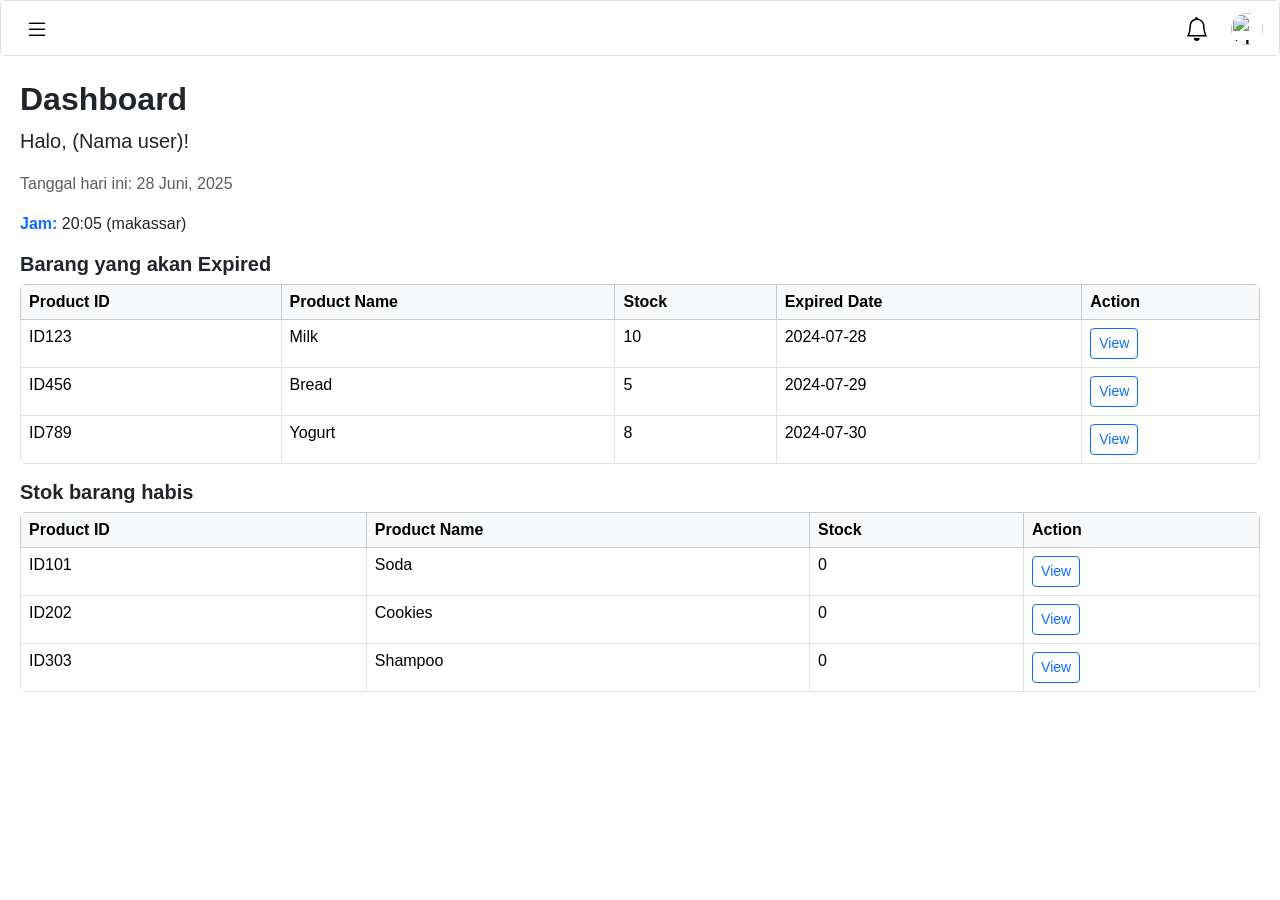
==== commit cbae2e8e: "Updatemo index.html" ====
--- a/index.html
+++ b/index.html
@@ -213,7 +213,7 @@
         main {
             flex-grow: 1;
             padding-top: 0.5rem;
-            padding-left: 0,5rem;
+            padding-left: 0.5rem;
             padding-right: 0.5rem;
             overflow-y: auto;
             background: #ffffff;
@@ -325,7 +325,7 @@
             </nav>
             <div class="sidebar-backdrop" id="sidebar-backdrop"></div> <main role="main" tabindex="0">
                 <div class="container-fluid">
-                    <h2 class="fw-bold mt-2">Dashboard</h2>
+                    <h2 class="fw-bold mt-3">Dashboard</h2>
                     <p class="fs-5">Halo, (Nama user)!</p>
                     <p class="text-muted">Tanggal hari ini: 28 Juni, 2025</p>
                     <p><span class="fw-semibold text-primary">Jam:</span> 20:05 (makassar)</p>
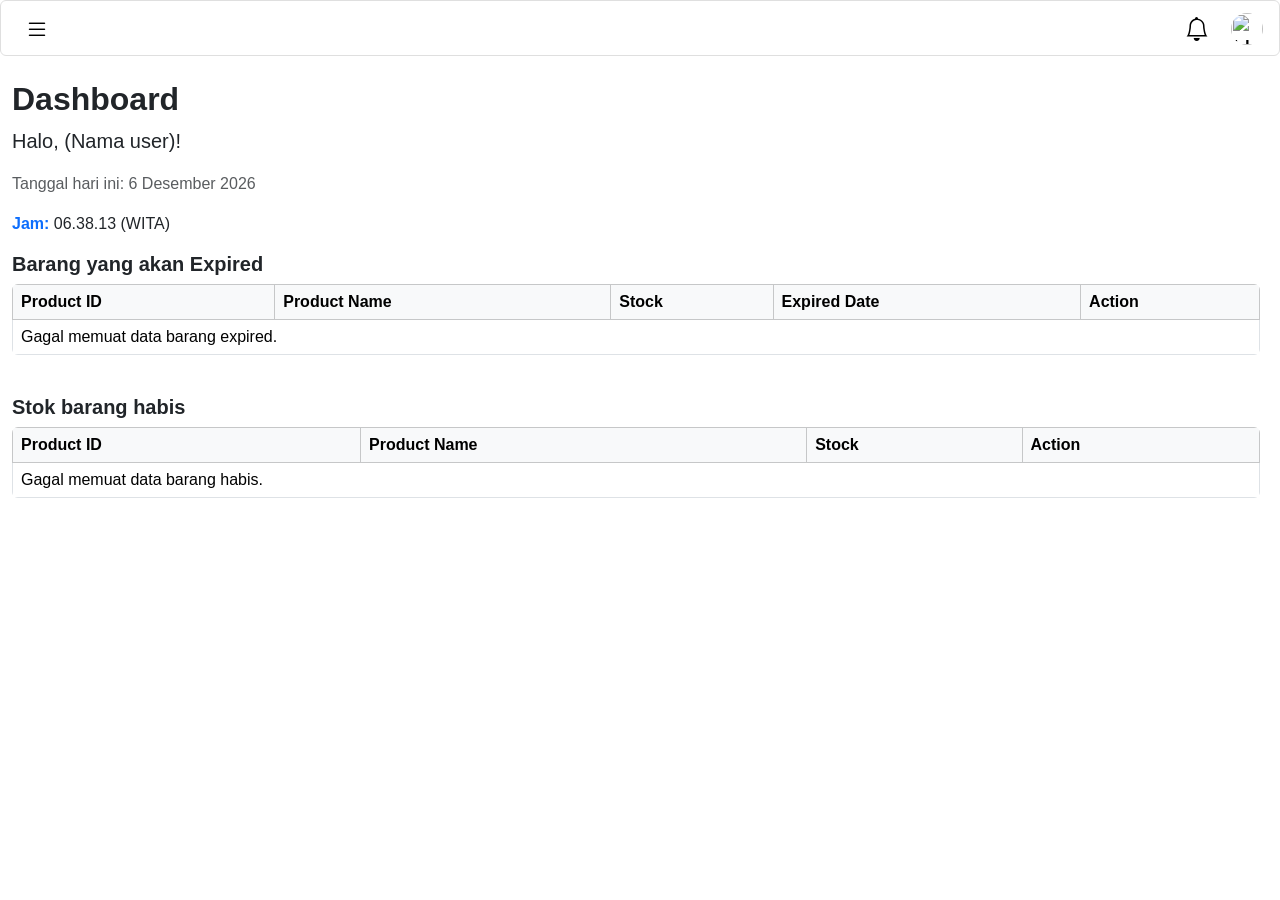
==== commit 2283eb31: "Update11 index.html" ====
--- a/index.html
+++ b/index.html
@@ -1,3 +1,4 @@
+
 <html lang="en">
 <head>
     <meta charset="utf-8" />
@@ -11,254 +12,11 @@
         href="https://cdn.jsdelivr.net/npm/bootstrap-icons@1.10.5/font/bootstrap-icons.css"
         rel="stylesheet"
     />
-    <link rel="stylesheet" href="#">
+    <link rel="stylesheet" href="style.css">
     <style>
-        body, html {
-            width: 100%;
-            height: 100%;
-            margin: 0;
-            font-family: -apple-system, BlinkMacSystemFont, "Segoe UI", Roboto,
-                "Helvetica Neue", Arial, sans-serif, "Apple Color Emoji",
-                "Segoe UI Emoji", "Segoe UI Symbol";
-            overflow-x: hidden; /* Mencegah scrollbar horizontal saat sidebar tersembunyi */
-        }
-        .app-container {
-            display: flex;
-            height: 100vh;
-            width: 100vw;
-            flex-direction: column;
-        }
-
-        /* Header / Navbar */
-        .navbar {
-            background-color: #ffffff !important;
-            border: #dfdfdf 0.1rem solid;
-            border-radius: 6px;
-            height: 56px;
-            width: 100%;
-            flex-shrink: 0;
-            padding-left: 1rem;
-            padding-right: 1rem;
-            display: flex; /* Untuk flexbox agar bisa mengatur item di dalamnya */
-            align-items: center; /* Vertically center items */
-            justify-content: space-between; /* Untuk meletakkan hamburger di kiri dan ikon di kanan */
-        }
-
-        /* Hamburger Button in Navbar */
-        #hamburger-btn { /* ID baru untuk tombol hamburger di navbar */
-            background: none;
-            border: none;
-            color: black;
-            font-size: 1.5rem;
-            cursor: pointer;
-            padding: 0.5rem;
-            border-radius: 0.25rem;
-            transition: background-color 0.3s ease;
-            margin-right: 1rem; /* Beri sedikit jarak ke kanan */
-        }
-
-        #hamburger-btn:hover {
-            background-color: #ebebeb;
-        }
-
-        .header-icons {
-            display: flex;
-            align-items: center;
-            gap: 1rem;
-        }
-        .header-icons button {
-            background: none;
-            border: none;
-            color: black;
-            font-size: 1.5rem;
-            position: relative;
-            cursor: pointer;
-        }
-        .header-icons button:focus {
-            outline: none;
-            box-shadow: 0 0 0 2px rgba(0 0 0 / 0.3);
-            border-radius: 0.25rem;
-        }
-        .header-icons .badge {
-            font-size: 0.6rem;
-            line-height: 1;
-            position: absolute;
-            top: 0;
-            right: 0;
-            transform: translate(50%, -50%);
-        }
-        .header-icons img {
-            width: 32px;
-            height: 32px;
-            border-radius: 50%;
-            cursor: pointer;
-        }
-
-        /* Layout below header */
-        .content-wrapper {
-            display: flex;
-            flex-grow: 1;
-            height: calc(100vh - 56px);
-            overflow: hidden;
-            position: relative;
-        }
-
-        /* Sidebar Off-Canvas */
-        .sidebar {
-            background: rgb(255, 255, 255);
-            border-right: 1px solid #dfdfdf;
-            width: 250px; /* Lebar sidebar */
-            display: flex;
-            flex-direction: column;
-            justify-content: space-between;
-            padding: 1rem 1.25rem 2rem;
-            position: fixed; /* Menjadikan sidebar melayang */
-            top: 0; /* Mulai dari atas viewport */
-            left: -250px; /* Sembunyikan di luar layar */
-            height: 100%; /* Ambil seluruh tinggi viewport */
-            z-index: 1040; /* Di atas backdrop, di bawah modal */
-            transition: left 0.3s ease-in-out; /* Transisi untuk animasi geser */
-            user-select: none;
-            flex-shrink: 0;
-            padding-top: 56px; /* Memberi ruang di atas agar tidak tumpang tindih dengan navbar */
-            box-sizing: border-box; /* Pastikan padding termasuk dalam lebar/tinggi */
-        }
-
-        /* Sidebar aktif (terbuka) */
-        .sidebar.active {
-            left: 0; /* Geser masuk ke dalam layar */
-        }
-
-        /* Backdrop overlay saat sidebar terbuka */
-        .sidebar-backdrop {
-            position: fixed;
-            top: 0;
-            left: 0;
-            width: 100vw;
-            height: 100vh;
-            background-color: rgba(0, 0, 0, 0.5); /* Warna overlay transparan */
-            z-index: 1039; /* Di bawah sidebar, di atas konten utama */
-            display: none; /* Sembunyikan secara default */
-        }
-
-        .sidebar.active + .sidebar-backdrop {
-            display: block; /* Tampilkan backdrop saat sidebar aktif */
-        }
-
-        /* Sidebar-header di dalam sidebar dihapus karena tombolnya pindah */
-        .sidebar-header {
-            display: none; /* Sembunyikan jika tidak ada elemen di dalamnya */
-        }
-
-        .sidebar ul {
-            padding-left: 0;
-            margin-bottom: 0;
-            list-style: none;
-            width: 100%;
-            padding-top: 0; /* Pastikan tidak ada padding atas pada UL */
-        }
-        .sidebar li {
-            position: relative;
-            width: 100%;
-            margin-bottom: 0.2rem; /* Tetap pertahankan jarak antar item */
-            margin-top: 0.2rem;
-        }
-        .sidebar a {
-            color: #212529;
-            text-decoration: none;
-            display: flex;
-            align-items: center;
-            gap: 0.75rem;
-            padding: 0.5rem 0.75rem;
-            font-weight: 400;
-            font-size: 1rem;
-            justify-content: flex-start;
-            white-space: nowrap;
-            overflow: hidden;
-            transition: color 0.3s ease, background-color 0.3s ease;
-            border-radius: 0.25rem;
-            position: relative;
-            width: 100%;
-            box-sizing: border-box;
-        }
-        .sidebar a i {
-            min-width: 1.25rem;
-            text-align: center;
-            font-size: 1.25rem;
-            flex-shrink: 0;
-        }
-        .sidebar a.active {
-            background-color: #ebebeb;
-            border-radius: 8px;
-            color: #0d6efd;
-            font-weight: 600;
-        }
-        .sidebar a.inactive i {
-            color: #adb5bd;
-        }
-        .sidebar a.inactive {
-            color: #495057;
-        }
-
-        /* Hover highlight */
-        .sidebar a:hover,
-        .sidebar a:hover i { /* Hapus #collapse-btn:hover dari sini */
-            color: #0d6efd;
-            background-color: #ebebeb;
-            border-radius: 8px;
-            text-decoration: none;
-        }
-
-        /* Main content */
-        main {
-            flex-grow: 1;
-            padding-top: 0.5rem;
-            padding-left: 0.5rem;
-            padding-right: 0.5rem;
-            overflow-y: auto;
-            background: #ffffff;
-            /* Tidak perlu margin-left karena sidebar off-canvas */
-        }
-
-        table {
-            border-radius: 2rem !important;
-            overflow: hidden;
-        }
-        .ukuran-table-wrapper {
-            max-height: 300px;
-            overflow-y: auto;
-        }
-
-        /* Media query untuk perilaku responsif (opsional) */
-        /* Anda bisa menentukan di sini apakah sidebar tetap off-canvas di desktop
-           atau berubah menjadi sidebar statis yang terlihat.
-           Untuk contoh ini, kita asumsikan off-canvas untuk semua ukuran.
-           Jika ingin statis di desktop, Anda perlu lebih banyak CSS override. */
-        /* Contoh untuk layar lebih besar, jika ingin sidebar tetap terlihat di desktop: */
-        /* @media (min-width: 992px) {
-            .sidebar {
-                position: static;
-                left: 0;
-                height: auto;
-                padding-top: 1rem; // Kembali ke padding normal jika tidak ada navbar di atasnya
-                flex-shrink: 0;
-                width: 250px;
-                min-width: 250px;
-                max-width: 250px;
-            }
-            .sidebar-backdrop {
-                display: none !important;
-            }
-            .content-wrapper {
-                justify-content: flex-start; // Default flex-start
-            }
-            main {
-                margin-left: 0; // Tidak ada margin jika sidebar statis
-            }
-            #hamburger-btn {
-                display: none; // Sembunyikan tombol hamburger di desktop
-            }
-        } */
+        /* .suppliers-table th, .suppliers-table td {
+            white-space: nowrap; /* Mencegah teks dalam sel wrap } */
+
     </style>
 </head>
 <body>
@@ -297,11 +55,6 @@
                         </a>
                     </li>
                     <li>
-                        <a href="#" class="inactive" data-tooltip="Category" tabindex="0">
-                            <i class="bi bi-grid"></i><span>Category</span>
-                        </a>
-                    </li>
-                    <li>
                         <a href="suppliers.html" class="inactive" data-tooltip="Suppliers" tabindex="0">
                             <i class="bi bi-truck"></i><span>Suppliers</span>
                         </a>
@@ -323,18 +76,18 @@
                     </li>
                 </ul>
             </nav>
-            <div class="sidebar-backdrop" id="sidebar-backdrop"></div> <main role="main" tabindex="0">
+            <div class="sidebar-backdrop" id="sidebar-backdrop"></div>
+            <main role="main" tabindex="0">
                 <div class="container-fluid">
                     <h2 class="fw-bold mt-3">Dashboard</h2>
                     <p class="fs-5">Halo, (Nama user)!</p>
-                    <p class="text-muted">Tanggal hari ini: 28 Juni, 2025</p>
-                    <p><span class="fw-semibold text-primary">Jam:</span> 20:05 (makassar)</p>
+                    <p id="current-date" class="text-muted">Tanggal hari ini: </p>
+                    <p><span class="fw-semibold text-primary">Jam:</span> <span id="current-time"></span> (WITA)</p>
 
                     <h5 class="mb-2 fw-semibold">Barang yang akan Expired</h5>
                     <div class="ukuran-table-wrapper">
                         <table class="table table-hover table-bordered rounded suppliers-table">
-                            <thead class="table-light">
-                                <tr>
+                            <thead class="table-light sticky-top"> <tr>
                                     <th>Product ID</th>
                                     <th>Product Name</th>
                                     <th>Stock</th>
@@ -342,42 +95,17 @@
                                     <th>Action</th>
                                 </tr>
                             </thead>
-                            <tbody>
+                            <tbody id="expiredProductsTableBody">
                                 <tr>
-                                    <td>ID123</td>
-                                    <td>Milk</td>
-                                    <td>10</td>
-                                    <td>2024-07-28</td>
-                                    <td>
-                                        <button class="btn btn-sm btn-outline-primary">View</button>
-                                    </td>
-                                </tr>
-                                <tr>
-                                    <td>ID456</td>
-                                    <td>Bread</td>
-                                    <td>5</td>
-                                    <td>2024-07-29</td>
-                                    <td>
-                                        <button class="btn btn-sm btn-outline-primary">View</button>
-                                    </td>
-                                </tr>
-                                <tr>
-                                    <td>ID789</td>
-                                    <td>Yogurt</td>
-                                    <td>8</td>
-                                    <td>2024-07-30</td>
-                                    <td>
-                                        <button class="btn btn-sm btn-outline-primary">View</button>
-                                    </td>
-                                </tr>
-                            </tbody>
+                                    <td colspan="5">Memuat data...</td>
+                                </tr>
                         </table>
                     </div>
 
-                    <h5 class="mb-2 fw-semibold">Stok barang habis</h5>
+                    <h5 class="mb-2 fw-semibold mt-4">Stok barang habis</h5>
                     <div class="ukuran-table-wrapper">
                         <table class="table table-hover table-bordered rounded suppliers-table">
-                            <thead class="table-light">
+                            <thead class="table-light sticky-top">
                                 <tr>
                                     <th>Product ID</th>
                                     <th>Product Name</th>
@@ -385,32 +113,10 @@
                                     <th>Action</th>
                                 </tr>
                             </thead>
-                            <tbody>
+                            <tbody id="outOfStockTableBody">
                                 <tr>
-                                    <td>ID101</td>
-                                    <td>Soda</td>
-                                    <td>0</td>
-                                    <td>
-                                        <button class="btn btn-sm btn-outline-primary">View</button>
-                                    </td>
-                                </tr>
-                                <tr>
-                                    <td>ID202</td>
-                                    <td>Cookies</td>
-                                    <td>0</td>
-                                    <td>
-                                        <button class="btn btn-sm btn-outline-primary">View</button>
-                                    </td>
-                                </tr>
-                                <tr>
-                                    <td>ID303</td>
-                                    <td>Shampoo</td>
-                                    <td>0</td>
-                                    <td>
-                                        <button class="btn btn-sm btn-outline-primary">View</button>
-                                    </td>
-                                </tr>
-                            </tbody>
+                                    <td colspan="4">Memuat data...</td>
+                                </tr>
                         </table>
                     </div>
                 </div>
@@ -421,34 +127,31 @@
     <script src="https://cdn.jsdelivr.net/npm/bootstrap@5.3.0/dist/js/bootstrap.bundle.min.js"></script>
     <script>
         const sidebar = document.getElementById('sidebar');
-        const hamburgerBtn = document.getElementById('hamburger-btn'); // Ganti ID
+        const hamburgerBtn = document.getElementById('hamburger-btn');
         const sidebarBackdrop = document.getElementById('sidebar-backdrop');
         const sidebarLinks = sidebar.querySelectorAll('ul li a');
 
         function openSidebar() {
             sidebar.classList.add('active');
             hamburgerBtn.setAttribute('aria-expanded', 'true');
-            hamburgerBtn.setAttribute('data-tooltip', 'Close Sidebar'); // Tooltip untuk tombol hamburger
+            hamburgerBtn.setAttribute('data-tooltip', 'Close Sidebar');
         }
 
         function closeSidebar() {
             sidebar.classList.remove('active');
             hamburgerBtn.setAttribute('aria-expanded', 'false');
-            hamburgerBtn.setAttribute('data-tooltip', 'Open Sidebar'); // Tooltip untuk tombol hamburger
-        }
-
-        // Ketika tombol hamburger di navbar diklik, buka sidebar
+            hamburgerBtn.setAttribute('data-tooltip', 'Open Sidebar');
+        }
+
         hamburgerBtn.addEventListener('click', (e) => {
             e.preventDefault();
             openSidebar();
         });
 
-        // Ketika backdrop diklik, tutup sidebar
         sidebarBackdrop.addEventListener('click', () => {
             closeSidebar();
         });
 
-        // Ketika salah satu link di sidebar diklik, tutup sidebar
         sidebarLinks.forEach(link => {
             link.addEventListener('click', () => {
                 if (sidebar.classList.contains('active')) {
@@ -457,13 +160,99 @@
             });
         });
 
-        // Opsional: Untuk responsif di desktop, Anda bisa membiarkan sidebar terbuka secara default
-        // atau menambahkan media query untuk JavaScript. Namun, untuk kasus off-canvas,
-        // biasanya sidebar akan selalu tersembunyi kecuali dibuka.
-
-        // Jika Anda ingin sidebar terbuka secara default di layar lebar, dan off-canvas di layar kecil,
-        // Anda perlu logic JavaScript yang lebih kompleks menggunakan `window.matchMedia`.
-        // Untuk saat ini, sidebar akan selalu off-canvas.
+        // Fungsi untuk memperbarui tanggal dan waktu
+        function updateDateTime() {
+            const now = new Date();
+
+            // Options for date formatting
+            const dateOptions = { year: 'numeric', month: 'long', day: 'numeric' };
+            const formattedDate = now.toLocaleDateString('id-ID', dateOptions); // 'id-ID' untuk format Indonesia
+
+            // Options for time formatting
+            const timeOptions = { hour: '2-digit', minute: '2-digit', second: '2-digit', hour12: false };
+            const formattedTime = now.toLocaleTimeString('id-ID', timeOptions); // 'id-ID' untuk format Indonesia
+
+            document.getElementById('current-date').textContent = `Tanggal hari ini: ${formattedDate}`;
+            document.getElementById('current-time').textContent = formattedTime;
+        }
+
+        // Panggil fungsi updateDateTime sekali saat halaman dimuat
+        updateDateTime();
+        // Kemudian panggil setiap detik untuk memperbarui waktu
+        setInterval(updateDateTime, 1000);
+
+        // --- FUNGSI UNTUK MEMUAT DATA DARI PHP API ---
+
+    // ... (kode sidebar dan tanggal/waktu yang sudah ada) ...
+
+    async function fetchExpiredProducts() {
+        try {
+            // Panggil api.php dengan parameter action=expired_products
+            const response = await fetch('./homeapi.php?action=expired_products');
+            const products = await response.json();
+            const tableBody = document.getElementById('expiredProductsTableBody');
+            tableBody.innerHTML = ''; // Bersihkan tabel sebelum mengisi ulang
+
+            if (products.length > 0) {
+                products.forEach(product => {
+                    const row = `
+                        <tr>
+                            <td>${product.product_id}</td>
+                            <td>${product.product_name}</td>
+                            <td>${product.current_stock}</td>
+                            <td>${product.expired_date}</td>
+                            <td><a href="inventory.html?product_id=${product.product_id}" class="btn btn-sm btn-outline-primary">View</a></td>
+                        </tr>
+                    `;
+                    tableBody.innerHTML += row;
+                });
+            } else {
+                tableBody.innerHTML = '<tr><td colspan="5">Tidak ada barang yang akan expired dalam 6 bulan ke depan.</td></tr>';
+            }
+
+        } catch (error) {
+            console.error('Error fetching expired products:', error);
+            const tableBody = document.getElementById('expiredProductsTableBody');
+            tableBody.innerHTML = '<tr><td colspan="5">Gagal memuat data barang expired.</td></tr>';
+        }
+    }
+
+    async function fetchOutOfStockProducts() {
+        try {
+            // Panggil api.php dengan parameter action=out_of_stock_products
+            const response = await fetch('./homeapi.php?action=out_of_stock_products');
+            const products = await response.json();
+            const tableBody = document.getElementById('outOfStockTableBody');
+            tableBody.innerHTML = ''; // Bersihkan tabel sebelum mengisi ulang
+
+            if (products.length > 0) {
+                products.forEach(product => {
+                    const row = `
+                        <tr>
+                            <td>${product.product_id}</td>
+                            <td>${product.product_name}</td>
+                            <td>${product.current_stock}</td>
+                            <td><a href="inventory.html?product_id=${product.product_id}" class="btn btn-sm btn-outline-primary">View</a></td>
+                        </tr>
+                    `;
+                    tableBody.innerHTML += row;
+                });
+            } else {
+                tableBody.innerHTML = '<tr><td colspan="4">Tidak ada barang yang stoknya habis.</td></tr>';
+            }
+
+        } catch (error) {
+            console.error('Error fetching out of stock products:', error);
+            const tableBody = document.getElementById('outOfStockTableBody');
+            tableBody.innerHTML = '<tr><td colspan="4">Gagal memuat data barang habis.</td></tr>';
+        }
+    }
+
+    // Panggil fungsi untuk memuat data saat halaman dimuat
+    document.addEventListener('DOMContentLoaded', () => {
+        fetchExpiredProducts();
+        fetchOutOfStockProducts();
+    });
     </script>
 </body>
 </html>
--- a/style.css
+++ b/style.css
@@ -0,0 +1,215 @@
+        body, html {
+            width: 100%;
+            height: 100%;
+            margin: 0;
+            font-family: -apple-system, BlinkMacSystemFont, "Segoe UI", Roboto,
+                "Helvetica Neue", Arial, sans-serif, "Apple Color Emoji",
+                "Segoe UI Emoji", "Segoe UI Symbol";
+            overflow-x: hidden; /* Mencegah scrollbar horizontal saat sidebar tersembunyi */
+        }
+        .app-container {
+            display: flex;
+            height: 100vh;
+            width: 100vw;
+            flex-direction: column;
+        }
+
+        /* Header / Navbar */
+        .navbar {
+            background-color: #ffffff !important;
+            border: #dfdfdf 0.1rem solid;
+            border-radius: 6px;
+            height: 56px;
+            width: 100%;
+            flex-shrink: 0;
+            padding-left: 1rem;
+            padding-right: 1rem;
+            display: flex; /* Untuk flexbox agar bisa mengatur item di dalamnya */
+            align-items: center; /* Vertically center items */
+            justify-content: space-between; /* Untuk meletakkan hamburger di kiri dan ikon di kanan */
+        }
+
+        /* Hamburger Button in Navbar */
+        #hamburger-btn { /* ID baru untuk tombol hamburger di navbar */
+            background: none;
+            border: none;
+            color: black;
+            font-size: 1.5rem;
+            cursor: pointer;
+            padding: 0.5rem;
+            border-radius: 0.25rem;
+            transition: background-color 0.3s ease;
+            margin-right: 1rem; /* Beri sedikit jarak ke kanan */
+        }
+
+        #hamburger-btn:hover {
+            background-color: #ebebeb;
+        }
+
+        .header-icons {
+            display: flex;
+            align-items: center;
+            gap: 1rem;
+        }
+        .header-icons button {
+            background: none;
+            border: none;
+            color: black;
+            font-size: 1.5rem;
+            position: relative;
+            cursor: pointer;
+        }
+        .header-icons button:focus {
+            outline: none;
+            box-shadow: 0 0 0 2px rgba(0 0 0 / 0.3);
+            border-radius: 0.25rem;
+        }
+        .header-icons .badge {
+            font-size: 0.6rem;
+            line-height: 1;
+            position: absolute;
+            top: 0;
+            right: 0;
+            transform: translate(50%, -50%);
+        }
+        .header-icons img {
+            width: 32px;
+            height: 32px;
+            border-radius: 50%;
+            cursor: pointer;
+        }
+
+        /* Layout below header */
+        .content-wrapper {
+            display: flex;
+            flex-grow: 1;
+            height: calc(100vh - 56px);
+            overflow: hidden;
+            position: relative;
+        }
+
+        /* Sidebar Off-Canvas */
+        .sidebar {
+            background: rgb(255, 255, 255);
+            border-right: 1px solid #dfdfdf;
+            width: 250px; /* Lebar sidebar */
+            display: flex;
+            flex-direction: column;
+            justify-content: space-between;
+            padding: 1rem 1.25rem 2rem;
+            position: fixed; /* Menjadikan sidebar melayang */
+            top: 0; /* Mulai dari atas viewport */
+            left: -250px; /* Sembunyikan di luar layar */
+            height: 100%; /* Ambil seluruh tinggi viewport */
+            z-index: 1040; /* Di atas backdrop, di bawah modal */
+            transition: left 0.3s ease-in-out; /* Transisi untuk animasi geser */
+            user-select: none;
+            flex-shrink: 0;
+            padding-top: 56px; /* Memberi ruang di atas agar tidak tumpang tindih dengan navbar */
+            box-sizing: border-box; /* Pastikan padding termasuk dalam lebar/tinggi */
+        }
+
+        /* Sidebar aktif (terbuka) */
+        .sidebar.active {
+            left: 0; /* Geser masuk ke dalam layar */
+        }
+
+        /* Backdrop overlay saat sidebar terbuka */
+        .sidebar-backdrop {
+            position: fixed;
+            top: 0;
+            left: 0;
+            width: 100vw;
+            height: 100vh;
+            background-color: rgba(0, 0, 0, 0.5); /* Warna overlay transparan */
+            z-index: 1039; /* Di bawah sidebar, di atas konten utama */
+            display: none; /* Sembunyikan secara default */
+        }
+
+        .sidebar.active + .sidebar-backdrop {
+            display: block; /* Tampilkan backdrop saat sidebar aktif */
+        }
+
+        /* Sidebar-header di dalam sidebar dihapus karena tombolnya pindah */
+        .sidebar-header {
+            display: none; /* Sembunyikan jika tidak ada elemen di dalamnya */
+        }
+
+        .sidebar ul {
+            padding-left: 0;
+            margin-bottom: 0;
+            list-style: none;
+            width: 100%;
+            padding-top: 0; /* Pastikan tidak ada padding atas pada UL */
+        }
+        .sidebar li {
+            position: relative;
+            width: 100%;
+            margin-bottom: 0.2rem; /* Tetap pertahankan jarak antar item */
+            margin-top: 0.2rem;
+        }
+        .sidebar a {
+            color: #212529;
+            text-decoration: none;
+            display: flex;
+            align-items: center;
+            gap: 0.75rem;
+            padding: 0.5rem 0.75rem;
+            font-weight: 400;
+            font-size: 1rem;
+            justify-content: flex-start;
+            white-space: nowrap;
+            overflow: hidden;
+            transition: color 0.3s ease, background-color 0.3s ease;
+            border-radius: 0.25rem;
+            position: relative;
+            width: 100%;
+            box-sizing: border-box;
+        }
+        .sidebar a i {
+            min-width: 1.25rem;
+            text-align: center;
+            font-size: 1.25rem;
+            flex-shrink: 0;
+        }
+        .sidebar a.active {
+            background-color: #ebebeb;
+            border-radius: 8px;
+            color: #0d6efd;
+            font-weight: 600;
+        }
+        .sidebar a.inactive i {
+            color: #adb5bd;
+        }
+        .sidebar a.inactive {
+            color: #495057;
+        }
+
+        /* Hover highlight */
+        .sidebar a:hover,
+        .sidebar a:hover i { /* Hapus #collapse-btn:hover dari sini */
+            color: #0d6efd;
+            background-color: #ebebeb;
+            border-radius: 8px;
+            text-decoration: none;
+        }
+
+        /* Main content */
+        main {
+            flex-grow: 1;
+            padding-top: 0.5rem;
+            padding-left: 0,5rem;
+            padding-right: 0.5rem;
+            overflow-y: auto;
+            background: #ffffff;
+            /* Tidak perlu margin-left karena sidebar off-canvas */
+        }
+
+        table {
+            border-radius: 2rem !important;
+            overflow: hidden;
+        }
+        .ukuran-table-wrapper {
+            max-height: 300px;
+            overflow-y: auto;
+        }
